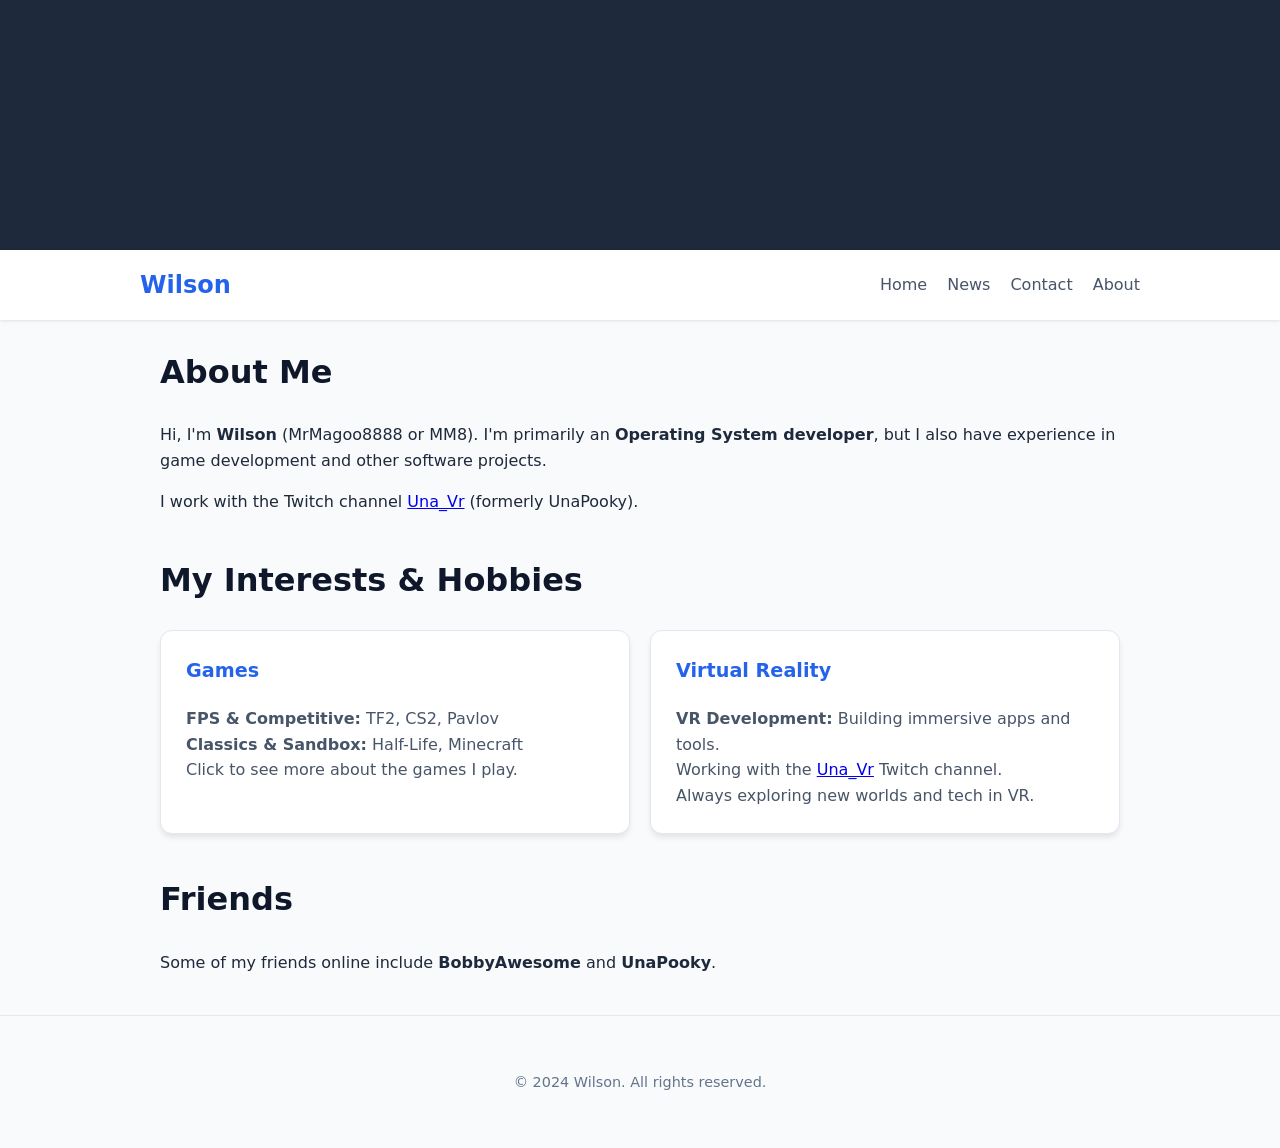
==== about.html @ 4c57afd4 "Wonderful" ====
<!DOCTYPE html>
<html lang="en">
<head>
    <link rel="stylesheet" href="about.css">
    <meta charset="UTF-8">
    <meta name="viewport" content="width=device-width, initial-scale=1.0">
    <title>Wilson's Website</title>
</head>
<body>
    <div class="banner-container">
        <!-- You can place a banner image here using CSS -->
    </div>

    <header>
        <div class="container header-inner">
            <h1>Wilson</h1>
            <nav>
                <ul class="topnav">
                    <li><a href="/index.html">Home</a></li>
                    <li><a href="#">News</a></li>
                    <li><a href="#">Contact</a></li>
                    <li><a href="#">About</a></li>
                </ul>
            </nav>
        </div>
    </header>

    <main class="container">
        <section>
            <h2>About Me</h2>
            <p>
                Hi, I'm <strong>Wilson</strong> (MrMagoo8888 or MM8). I'm primarily an <strong>Operating System developer</strong>, 
                but I also have experience in game development and other software projects.
            </p>
            <p>
                I work with the Twitch channel <a href="https://www.twitch.tv/una_vr">Una_Vr</a> (formerly UnaPooky).
            </p>
        </section>

        <section>
            <h2>My Interests & Hobbies</h2>
            <div class="hobby-grid">
                <div class="hobby-card">
                    <h3><a href="subs/hobbies/games.html">Games</a></h3>
                    <ul>
                        <li><strong>FPS & Competitive:</strong> TF2, CS2, Pavlov</li>
                        <li><strong>Classics & Sandbox:</strong> Half-Life, Minecraft</li>
                        <li>Click to see more about the games I play.</li>
                    </ul>
                </div>
                <div class="hobby-card">
                    <h3><a href="subs/hobbies/vr.html">Virtual Reality</a></h3>
                    <ul>
                        <li><strong>VR Development:</strong> Building immersive apps and tools.</li>
                        <li>Working with the <a href="https://www.twitch.tv/una_vr">Una_Vr</a> Twitch channel.</li>
                        <li>Always exploring new worlds and tech in VR.</li>
                    </ul>
                </div>
            </div>
        </section>

        <section>
            <h2>Friends</h2>
            <p>Some of my friends online include <strong>BobbyAwesome</strong> and <strong>UnaPooky</strong>.</p>
        </section>
    </main>

    <footer>
        <p>&copy; 2024 Wilson. All rights reserved.</p>
    </footer>
</body>
</html>
---- about.css ----
/* Modern Variables */
:root {
  --primary-color: #2563eb;
  --bg-color: #f8fafc;
  --text-color: #1e293b;
  --card-bg: #ffffff;
  --nav-text: #475569;
}

* {
  box-sizing: border-box;
}

body {
  margin: 0;
  font-family: system-ui, -apple-system, BlinkMacSystemFont, 'Segoe UI', Roboto, sans-serif;
  background-color: var(--bg-color);
  color: var(--text-color);
  line-height: 1.6;
}

.container {
  max-width: 1000px;
  margin: 0 auto;
  padding: 0 20px;
}

/* Banner */
.banner-container {
  height: 250px;
  background-color: #1e293b; /* Dark placeholder color */
  /* To use an image, uncomment the following lines and set the path */
  /*
  background-image: url('your-banner-image.jpg');
  background-size: cover;
  background-position: center;
  */
}

/* Modern Header */
header {
  background-color: #ffffff;
  box-shadow: 0 1px 3px rgba(0,0,0,0.1);
  position: sticky;
  top: 0;
  z-index: 10;
}

.header-inner {
  display: flex;
  justify-content: space-between;
  align-items: center;
  padding: 1rem 0;
}

header h1 {
  margin: 0;
  font-size: 1.5rem;
  color: var(--primary-color);
}

/* Navigation */
ul.topnav {
  display: flex;
  gap: 20px;
  list-style: none;
  margin: 0;
  padding: 0;
}

ul.topnav li a {
  text-decoration: none;
  color: var(--nav-text);
  font-weight: 500;
  transition: color 0.2s;
}

ul.topnav li a:hover {
  color: var(--primary-color);
}

main {
  padding: 40px 0;
}

section {
  margin-bottom: 40px;
}

h2 {
  font-size: 2rem;
  margin-bottom: 1.5rem;
  color: #0f172a;
}

/* Hobby Grid System */
.hobby-grid {
  display: grid;
  grid-template-columns: repeat(auto-fit, minmax(250px, 1fr));
  gap: 20px;
}

.hobby-card {
  background: var(--card-bg);
  padding: 25px;
  border-radius: 12px;
  box-shadow: 0 4px 6px -1px rgba(0, 0, 0, 0.1);
  border: 1px solid #e2e8f0;
}

.hobby-card h3 {
  margin-top: 0;
  color: var(--primary-color);
  font-size: 1.2rem;
}

.hobby-card h3 a {
  color: inherit;
  text-decoration: none;
}

.hobby-card ul {
  padding-left: 0;
  list-style-type: none;
  margin-bottom: 0;
  color: #475569;
}

a.back-link {
  display: inline-block;
  margin-top: 20px;
  padding: 8px 16px;
  background-color: var(--primary-color);
  color: white;
  text-decoration: none;
  border-radius: 6px;
  font-weight: 500;
  transition: background-color 0.2s;
}

footer {
  background-color: transparent;
  color: #64748b;
  text-align: center;
  padding: 40px 0;
  font-size: 0.9rem;
  border-top: 1px solid #e2e8f0;
}
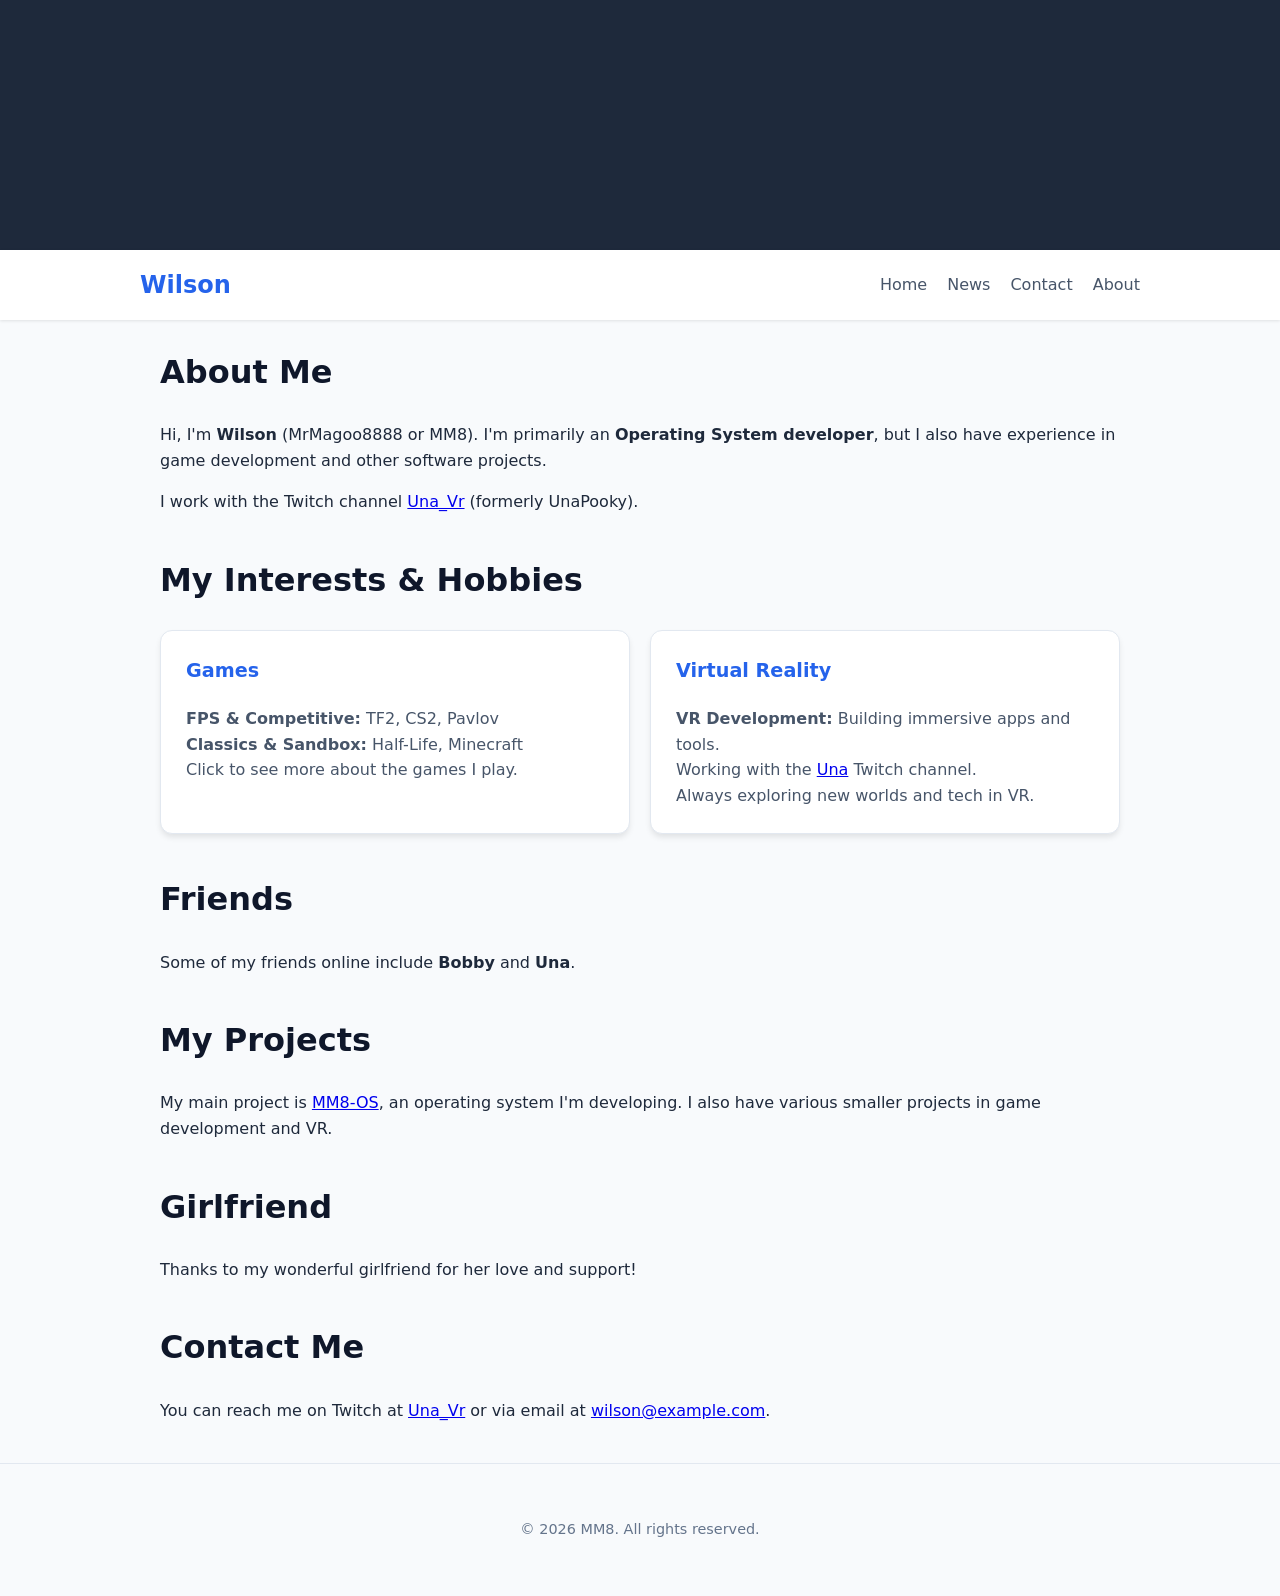
==== commit f9c9d5fe: "VideoWorks" ====
--- a/about.html
+++ b/about.html
@@ -52,7 +52,7 @@
                     <h3><a href="subs/hobbies/vr.html">Virtual Reality</a></h3>
                     <ul>
                         <li><strong>VR Development:</strong> Building immersive apps and tools.</li>
-                        <li>Working with the <a href="https://www.twitch.tv/una_vr">Una_Vr</a> Twitch channel.</li>
+                        <li>Working with the <a href="https://www.twitch.tv/una_vr">Una</a> Twitch channel.</li>
                         <li>Always exploring new worlds and tech in VR.</li>
                     </ul>
                 </div>
@@ -61,12 +61,27 @@
 
         <section>
             <h2>Friends</h2>
-            <p>Some of my friends online include <strong>BobbyAwesome</strong> and <strong>UnaPooky</strong>.</p>
+            <p>Some of my friends online include <strong>Bobby</strong> and <strong>Una</strong>.</p>
+        </section>
+
+        <section>
+            <h2>My Projects</h2>
+            <p>My main project is <a href="/index.html">MM8-OS</a>, an operating system I'm developing. I also have various smaller projects in game development and VR.</p>
+        </section>
+
+        <section>
+            <h2>Girlfriend</h2>
+            <p>Thanks to my wonderful girlfriend for her love and support!</p>
+        </section>
+
+        <section>
+            <h2>Contact Me</h2>
+            <p>You can reach me on Twitch at <a href="https://www.twitch.tv/una_vr">Una_Vr</a> or via email at <a href="mailto:magoo@magoo32.com">wilson@example.com</a>.</p>
         </section>
     </main>
 
     <footer>
-        <p>&copy; 2024 Wilson. All rights reserved.</p>
+        <p>&copy; 2026 MM8. All rights reserved.</p>
     </footer>
 </body>
 </html>
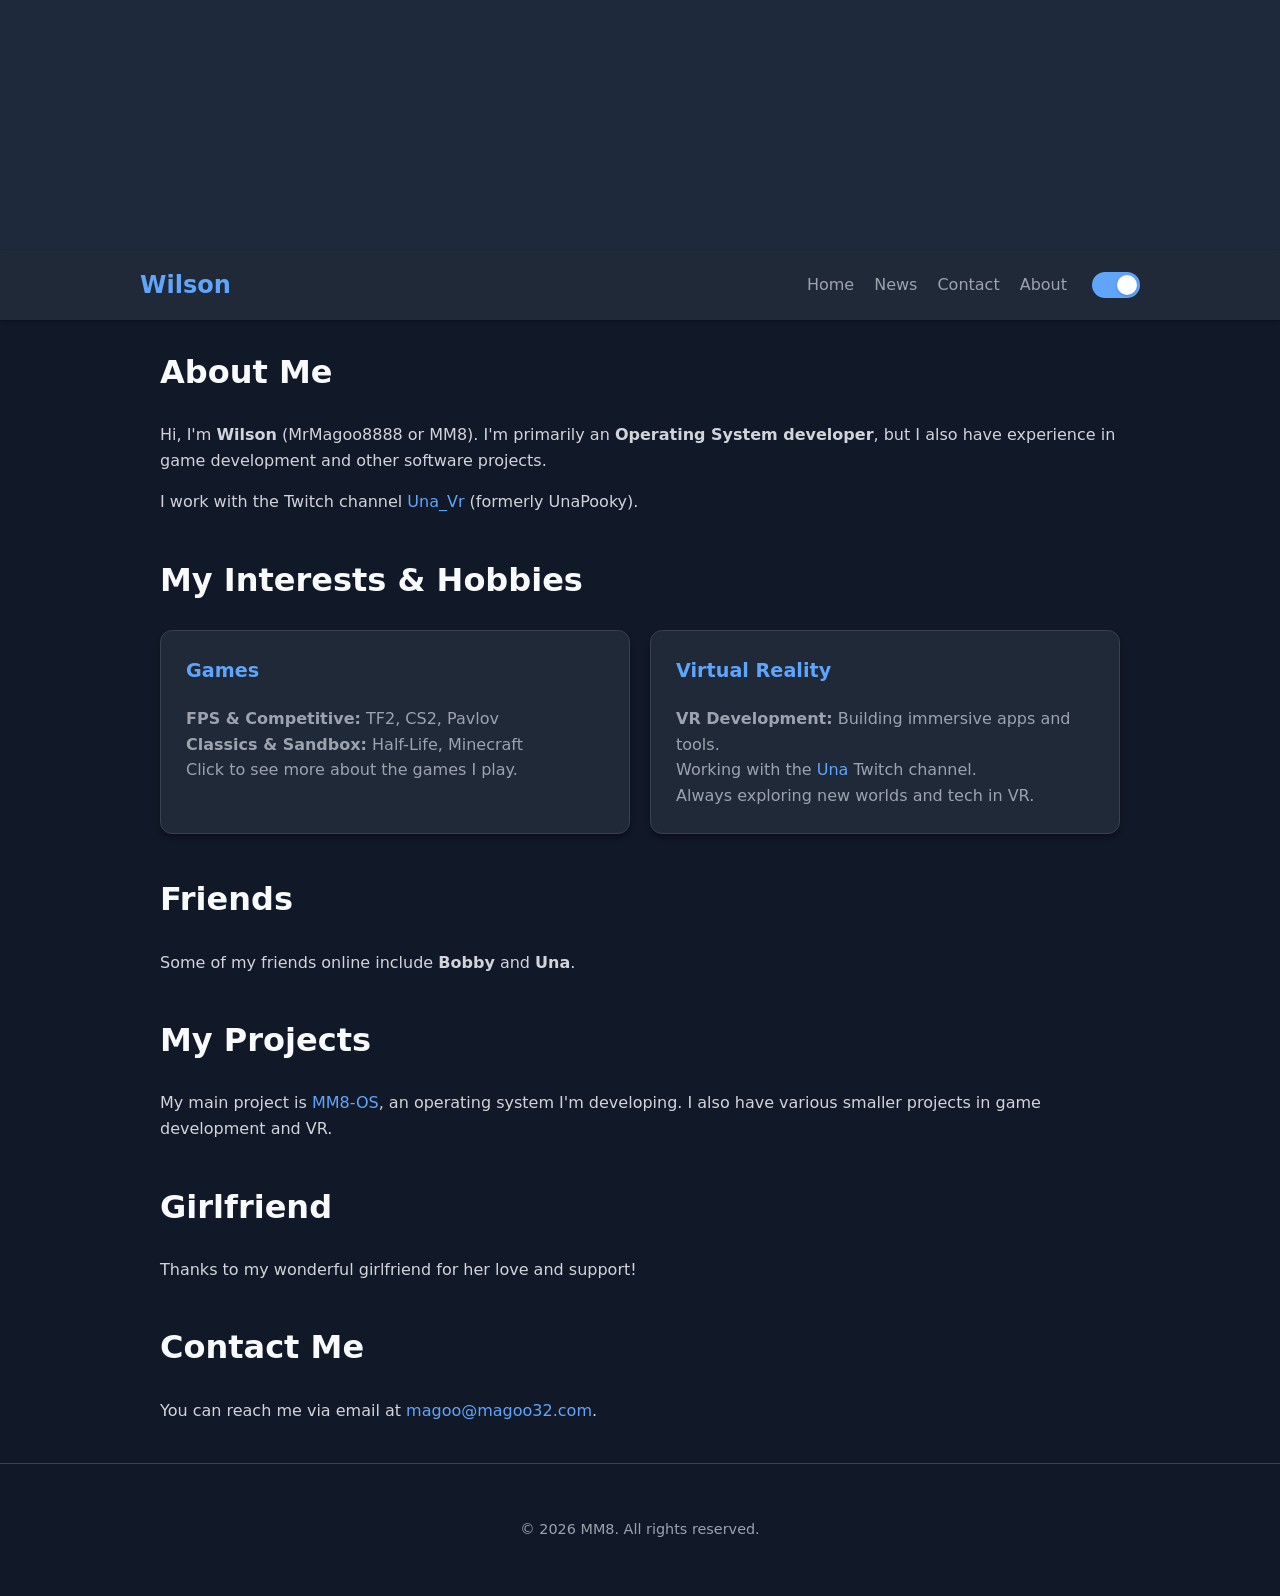
==== commit 080cd7f0: "Good" ====
--- a/about.html
+++ b/about.html
@@ -14,14 +14,19 @@
     <header>
         <div class="container header-inner">
             <h1>Wilson</h1>
-            <nav>
-                <ul class="topnav">
-                    <li><a href="/index.html">Home</a></li>
-                    <li><a href="#">News</a></li>
-                    <li><a href="#">Contact</a></li>
-                    <li><a href="#">About</a></li>
-                </ul>
-            </nav>
+            <div class="header-controls">
+                <nav>
+                    <ul class="topnav">
+                        <li><a href="/index.html">Home</a></li>
+                        <li><a href="#">News</a></li>
+                        <li><a href="#">Contact</a></li>
+                        <li><a href="#">About</a></li>
+                    </ul>
+                </nav>
+                <button id="theme-toggle" class="theme-toggle" aria-label="Toggle theme">
+                    <span class="theme-toggle-thumb"></span>
+                </button>
+            </div>
         </div>
     </header>
 
@@ -76,12 +81,14 @@
 
         <section>
             <h2>Contact Me</h2>
-            <p>You can reach me on Twitch at <a href="https://www.twitch.tv/una_vr">Una_Vr</a> or via email at <a href="mailto:magoo@magoo32.com">wilson@example.com</a>.</p>
+            <p>You can reach me via email at <a href="mailto:magoo@magoo32.com">magoo@magoo32.com</a>.</p>
         </section>
     </main>
 
     <footer>
         <p>&copy; 2026 MM8. All rights reserved.</p>
     </footer>
+
+    <script src="index.js"></script>
 </body>
 </html>
--- a/about.css
+++ b/about.css
@@ -4,7 +4,27 @@
   --bg-color: #f8fafc;
   --text-color: #1e293b;
   --card-bg: #ffffff;
+  --border-color: #e2e8f0;
   --nav-text: #475569;
+  --heading-color: #0f172a;
+  --footer-text: #64748b;
+  --header-bg: #ffffff;
+  --shadow-color: rgba(0, 0, 0, 0.1);
+  --toggle-bg: #d1d5db;
+}
+
+body[data-theme="dark"] {
+  --primary-color: #60a5fa; /* Lighter blue for dark mode */
+  --bg-color: #111827;
+  --text-color: #d1d5db;
+  --card-bg: #1f2937;
+  --border-color: #374151;
+  --nav-text: #9ca3af;
+  --heading-color: #f9fafb;
+  --footer-text: #9ca3af;
+  --header-bg: #1f2937;
+  --shadow-color: rgba(0, 0, 0, 0.4);
+  --toggle-bg: var(--primary-color);
 }
 
 * {
@@ -17,6 +37,7 @@
   background-color: var(--bg-color);
   color: var(--text-color);
   line-height: 1.6;
+  transition: background-color 0.3s, color 0.3s;
 }
 
 .container {
@@ -39,11 +60,12 @@
 
 /* Modern Header */
 header {
-  background-color: #ffffff;
-  box-shadow: 0 1px 3px rgba(0,0,0,0.1);
+  background-color: var(--header-bg);
+  box-shadow: 0 1px 3px var(--shadow-color);
   position: sticky;
   top: 0;
   z-index: 10;
+  transition: background-color 0.3s, border-color 0.3s;
 }
 
 .header-inner {
@@ -57,6 +79,12 @@
   margin: 0;
   font-size: 1.5rem;
   color: var(--primary-color);
+}
+
+.header-controls {
+  display: flex;
+  align-items: center;
+  gap: 25px;
 }
 
 /* Navigation */
@@ -90,7 +118,52 @@
 h2 {
   font-size: 2rem;
   margin-bottom: 1.5rem;
-  color: #0f172a;
+  color: var(--heading-color);
+}
+
+/* General link styling for main content */
+main p a {
+  color: var(--primary-color);
+  font-weight: 500;
+  text-decoration: none;
+}
+
+main p a:hover {
+  text-decoration: underline;
+}
+
+/* Theme Toggle */
+.theme-toggle {
+  position: relative;
+  width: 48px;
+  height: 26px;
+  border-radius: 13px;
+  background-color: var(--toggle-bg);
+  border: none;
+  cursor: pointer;
+  transition: background-color 0.3s ease;
+  padding: 0;
+  vertical-align: middle;
+}
+
+.theme-toggle-thumb {
+  position: absolute;
+  top: 3px;
+  left: 3px;
+  width: 20px;
+  height: 20px;
+  background-color: #fff;
+  border-radius: 50%;
+  transition: transform 0.3s ease;
+  box-shadow: 0 1px 3px rgba(0,0,0,0.2);
+}
+
+body[data-theme="dark"] .theme-toggle {
+  background-color: var(--primary-color);
+}
+
+body[data-theme="dark"] .theme-toggle-thumb {
+  transform: translateX(22px);
 }
 
 /* Hobby Grid System */
@@ -104,8 +177,9 @@
   background: var(--card-bg);
   padding: 25px;
   border-radius: 12px;
-  box-shadow: 0 4px 6px -1px rgba(0, 0, 0, 0.1);
-  border: 1px solid #e2e8f0;
+  box-shadow: 0 4px 6px -1px var(--shadow-color);
+  border: 1px solid var(--border-color);
+  transition: background-color 0.3s, border-color 0.3s;
 }
 
 .hobby-card h3 {
@@ -123,7 +197,17 @@
   padding-left: 0;
   list-style-type: none;
   margin-bottom: 0;
-  color: #475569;
+  color: var(--nav-text);
+}
+
+.hobby-card ul a {
+  color: var(--primary-color);
+  font-weight: 500;
+  text-decoration: none;
+}
+
+.hobby-card ul a:hover {
+  text-decoration: underline;
 }
 
 a.back-link {
@@ -140,9 +224,10 @@
 
 footer {
   background-color: transparent;
-  color: #64748b;
+  color: var(--footer-text);
   text-align: center;
   padding: 40px 0;
   font-size: 0.9rem;
-  border-top: 1px solid #e2e8f0;
+  border-top: 1px solid var(--border-color);
+  transition: border-color 0.3s;
 }
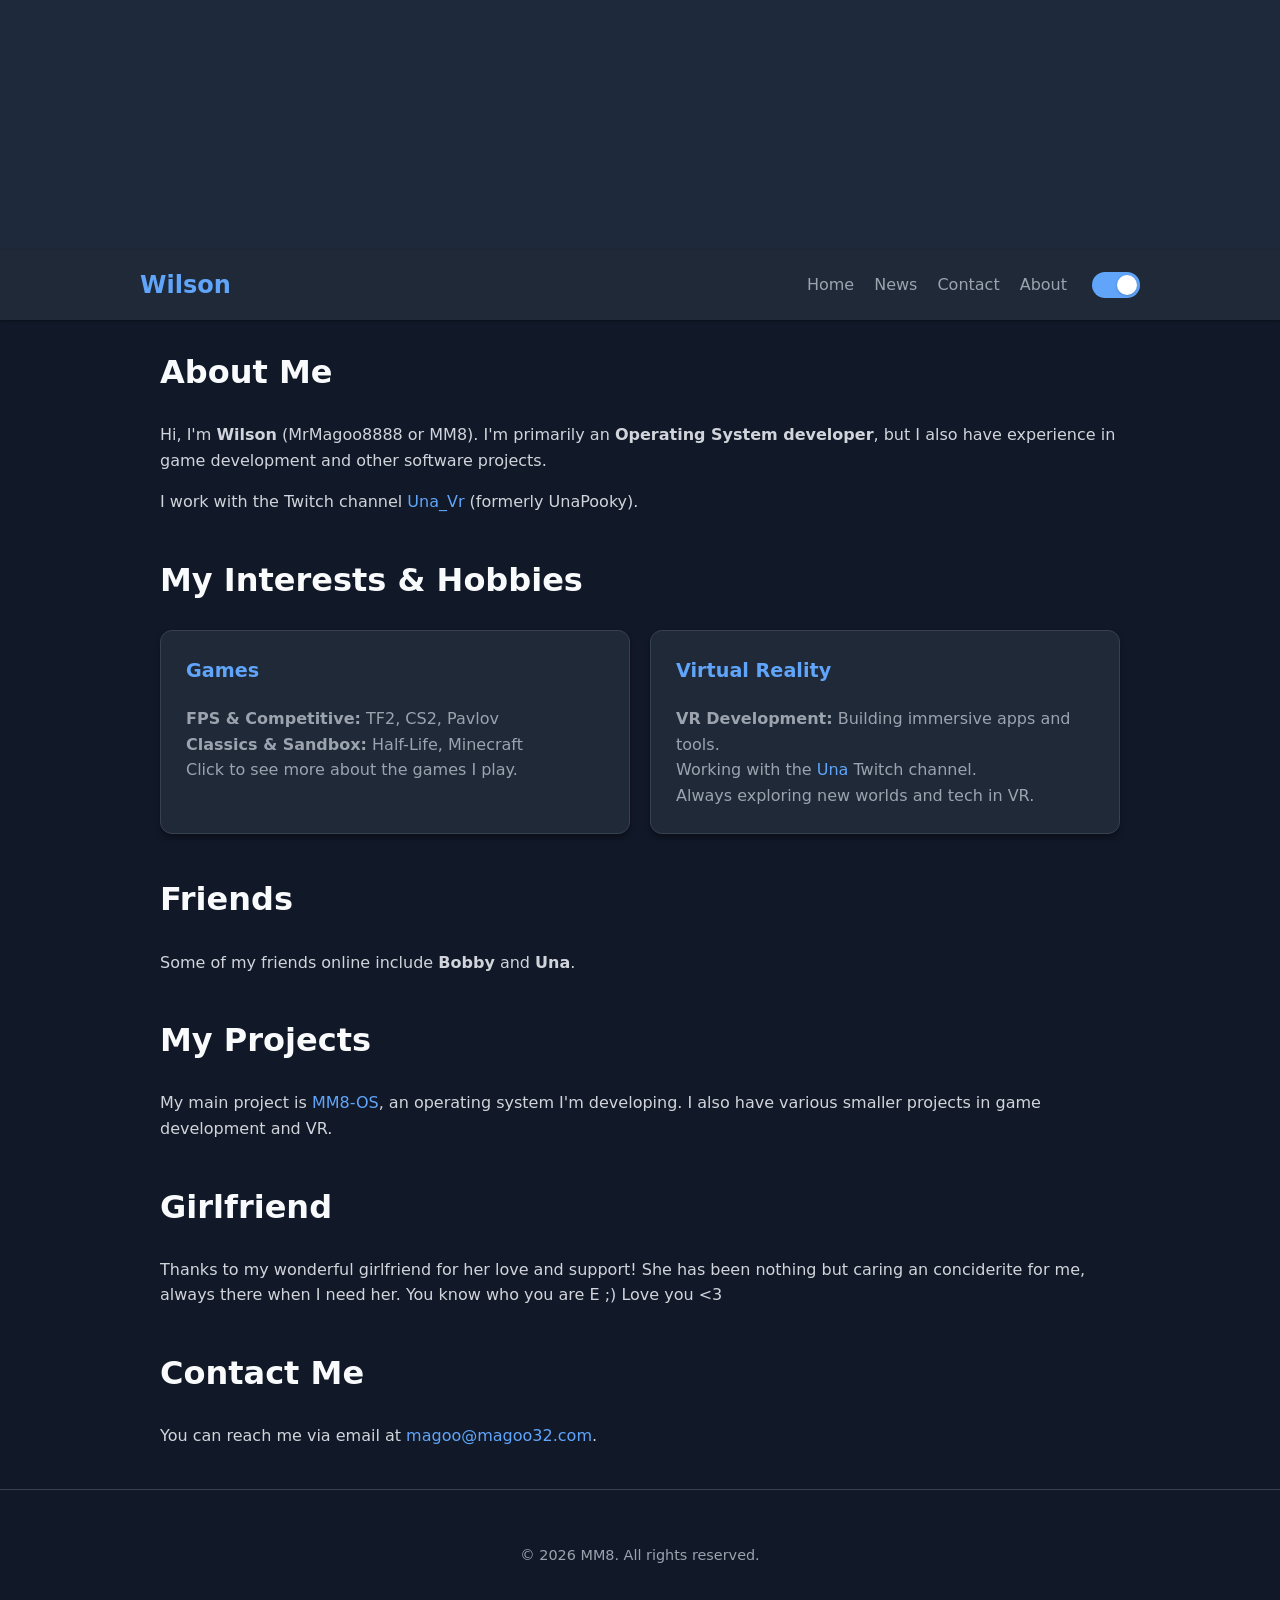
==== commit 658a7d9b: "GfNotes" ====
--- a/about.html
+++ b/about.html
@@ -76,7 +76,7 @@
 
         <section>
             <h2>Girlfriend</h2>
-            <p>Thanks to my wonderful girlfriend for her love and support!</p>
+            <p>Thanks to my wonderful girlfriend for her love and support! She has been nothing but caring an conciderite for me, always there when I need her. You know who you are E ;&rpar; Love you &lt;3</p>
         </section>
 
         <section>
